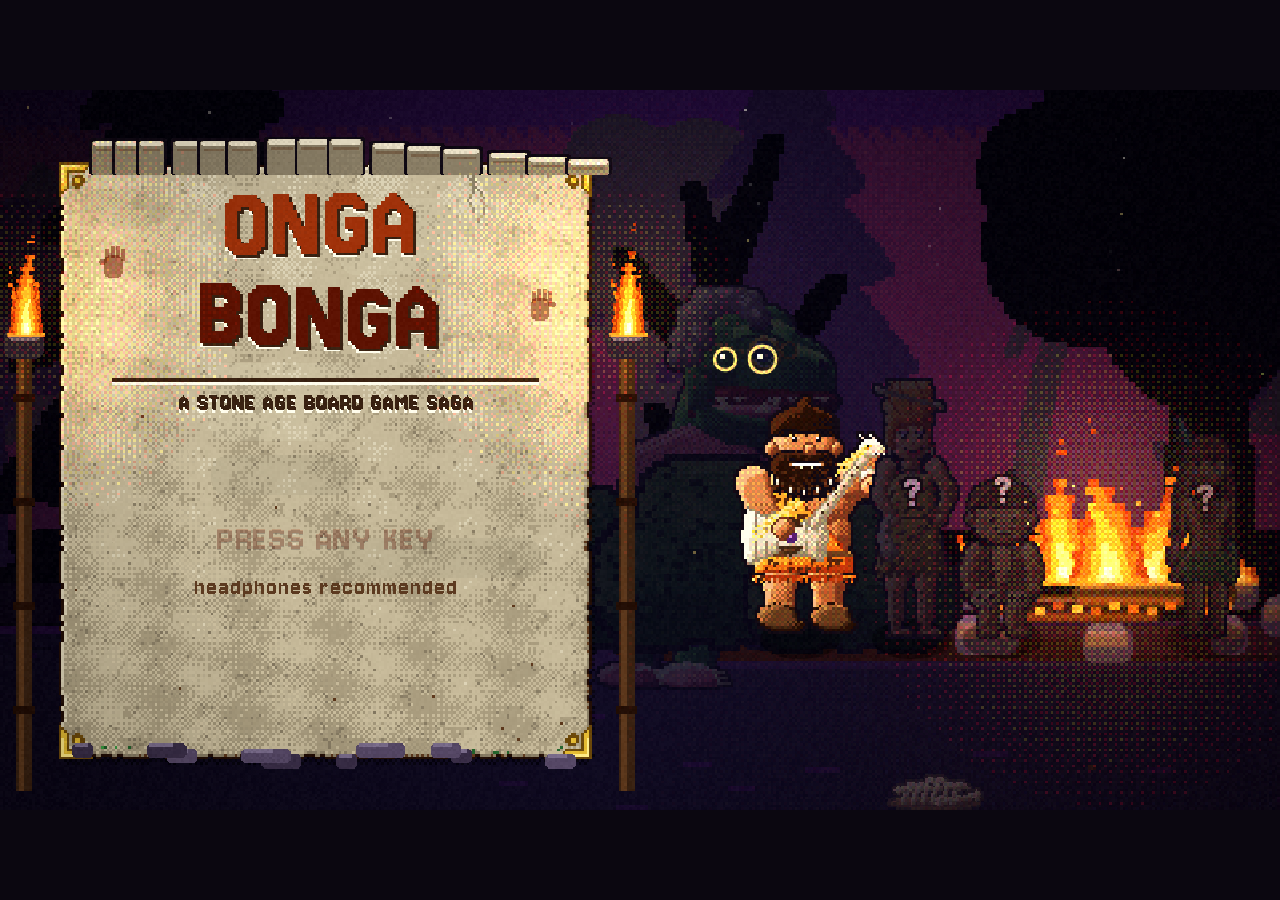
==== index.html @ 6e72ea4b "Ammonite shells replace gems; enchanting and the gem altar are gone; more fights on the board - New " ====
<!DOCTYPE html>
<html lang="en">
<head>
<meta charset="utf-8">
<meta name="viewport" content="width=device-width, initial-scale=1, maximum-scale=1, user-scalable=no, viewport-fit=cover">
<title>Onga Bonga - Stone Age Rock Saga</title>
<style>
html,body{margin:0;padding:0;height:100%;background:#0b0710;overflow:hidden;overscroll-behavior:none;font-family:monospace;touch-action:none;user-select:none;-webkit-user-select:none;-webkit-tap-highlight-color:transparent}
#wrap{position:fixed;inset:0;display:flex;align-items:center;justify-content:center}
canvas#game{image-rendering:pixelated;image-rendering:crisp-edges;width:min(100vw,calc(100vh * 16 / 9));height:min(100vh,calc(100vw * 9 / 16));background:#120c16;outline:none}
</style>
</head>
<body>
<div id="wrap"><canvas id="game" width="960" height="540"></canvas></div>
<script src="js2/core.js"></script>
<script src="js2/font_hi.js"></script>
<script src="js2/font.js"></script>
<script src="js2/gfx.js"></script>
<script src="js2/bubble.js"></script>
<script src="js2/pixui.js"></script>
<script src="js2/hud.js"></script>
<script src="js2/art_chars.js"></script>
<script src="js2/art_beasts.js"></script>
<script src="js2/art_dinos.js"></script>
<script src="js2/art_valley.js"></script>
<script src="js2/art_home.js"></script>
<script src="js2/art_ui.js"></script>
<script src="js2/art_cave.js"></script>
<script src="js2/art_board.js"></script>
<script src="js2/anim.js"></script>
<script src="js2/world.js"></script>
<script src="js2/cave.js"></script>
<script src="js2/vista.js"></script>
<script src="js2/light.js"></script>
<script src="js2/post.js"></script>
<script src="js2/audio.js"></script>
<script src="js2/songs.js"></script>
<script src="js2/dialogue.js"></script>
<script src="js2/rhythm.js"></script>
<script src="js2/instruments.js"></script>
<script src="js2/shell.js"></script>
<script src="js2/cards.js"></script>
<script src="js2/relics.js"></script>
<script src="js2/heroes.js"></script>
<script src="js2/enemies.js"></script>
<script src="js2/tiles.js"></script>
<script src="js2/dice.js"></script>
<script src="js2/boardgen.js"></script>
<script src="js2/boardui.js"></script>
<script src="js2/stage.js"></script>
<script src="js2/board.js"></script>
<script src="js2/cutscene.js"></script>
<script src="js2/arena.js"></script>
<script src="js2/combat.js"></script>
<script src="js2/events.js"></script>
<script src="js2/scenes.js"></script>
<script src="js2/main.js"></script>
</body>
</html>
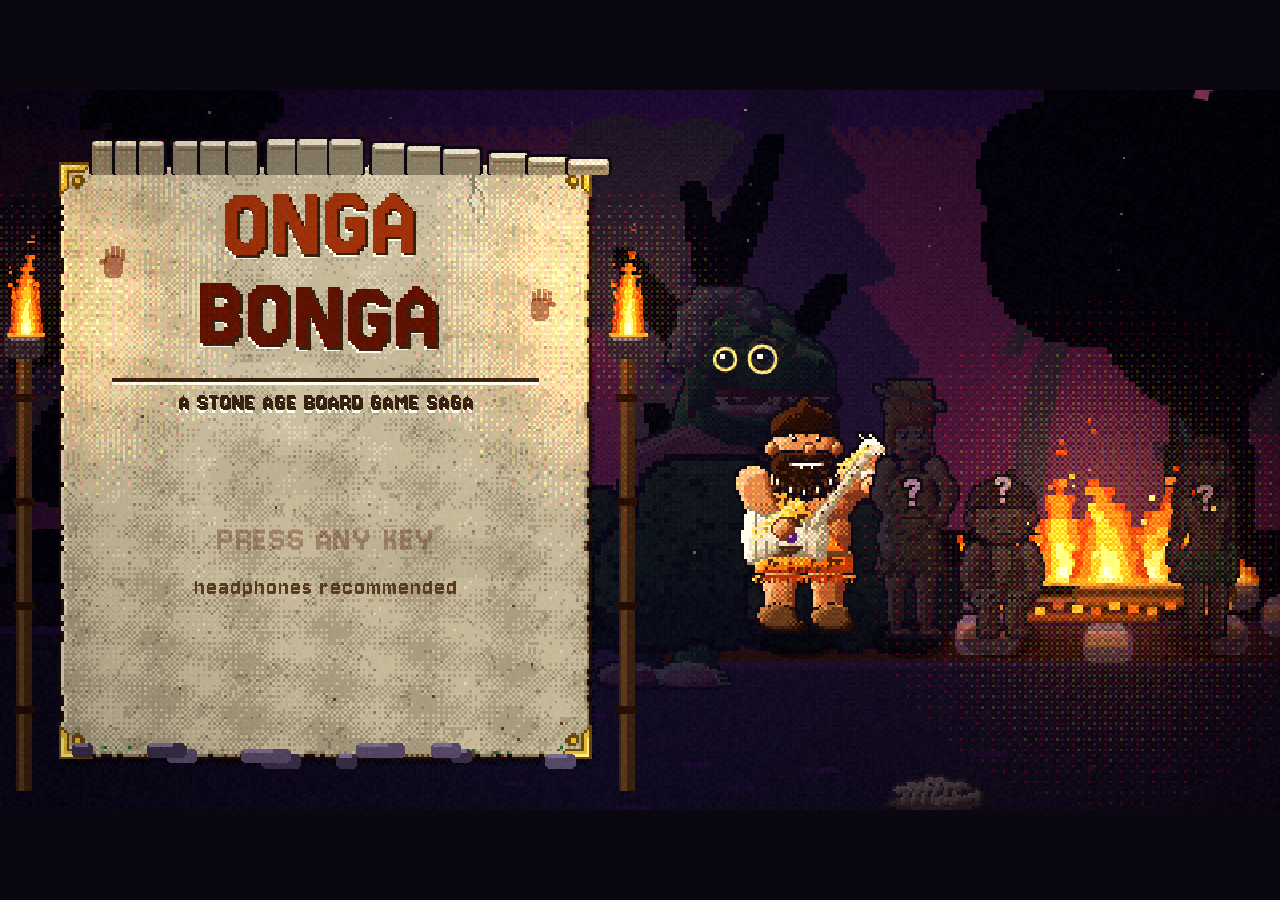
==== commit 9ed5801f: "Dice antics: every hero throws the die their own way and reacts to the roll and the tile Co-Authored" ====
--- a/index.html
+++ b/index.html
@@ -48,6 +48,7 @@
 <script src="js2/boardgen.js"></script>
 <script src="js2/boardui.js"></script>
 <script src="js2/stage.js"></script>
+<script src="js2/antics.js"></script>
 <script src="js2/board.js"></script>
 <script src="js2/cutscene.js"></script>
 <script src="js2/arena.js"></script>
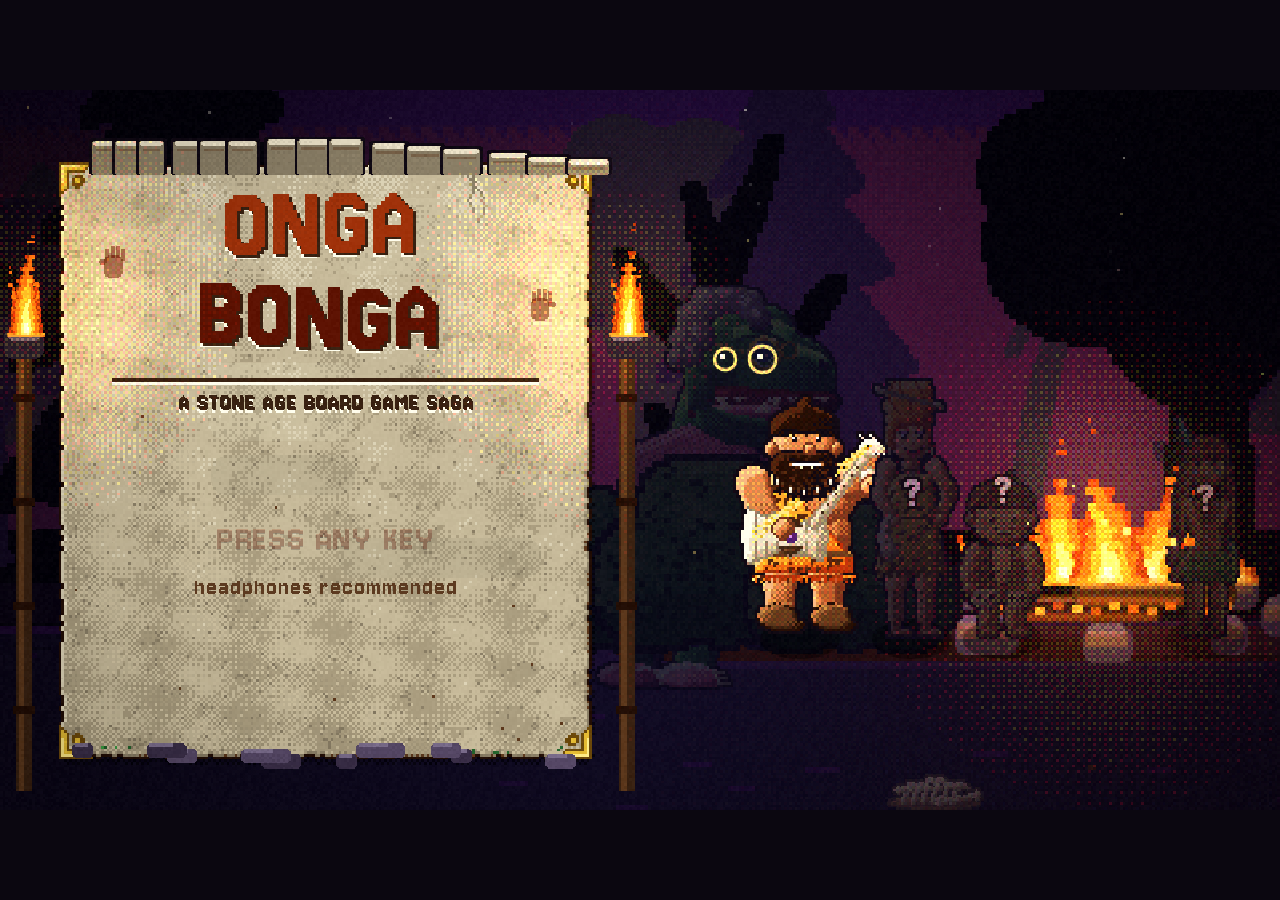
==== commit 20442027: "Skill mini-games and evil events on the road - New minigames.js: swing (hit the sweet spot), tug of " ====
--- a/index.html
+++ b/index.html
@@ -49,6 +49,7 @@
 <script src="js2/boardui.js"></script>
 <script src="js2/stage.js"></script>
 <script src="js2/antics.js"></script>
+<script src="js2/minigames.js"></script>
 <script src="js2/board.js"></script>
 <script src="js2/cutscene.js"></script>
 <script src="js2/arena.js"></script>
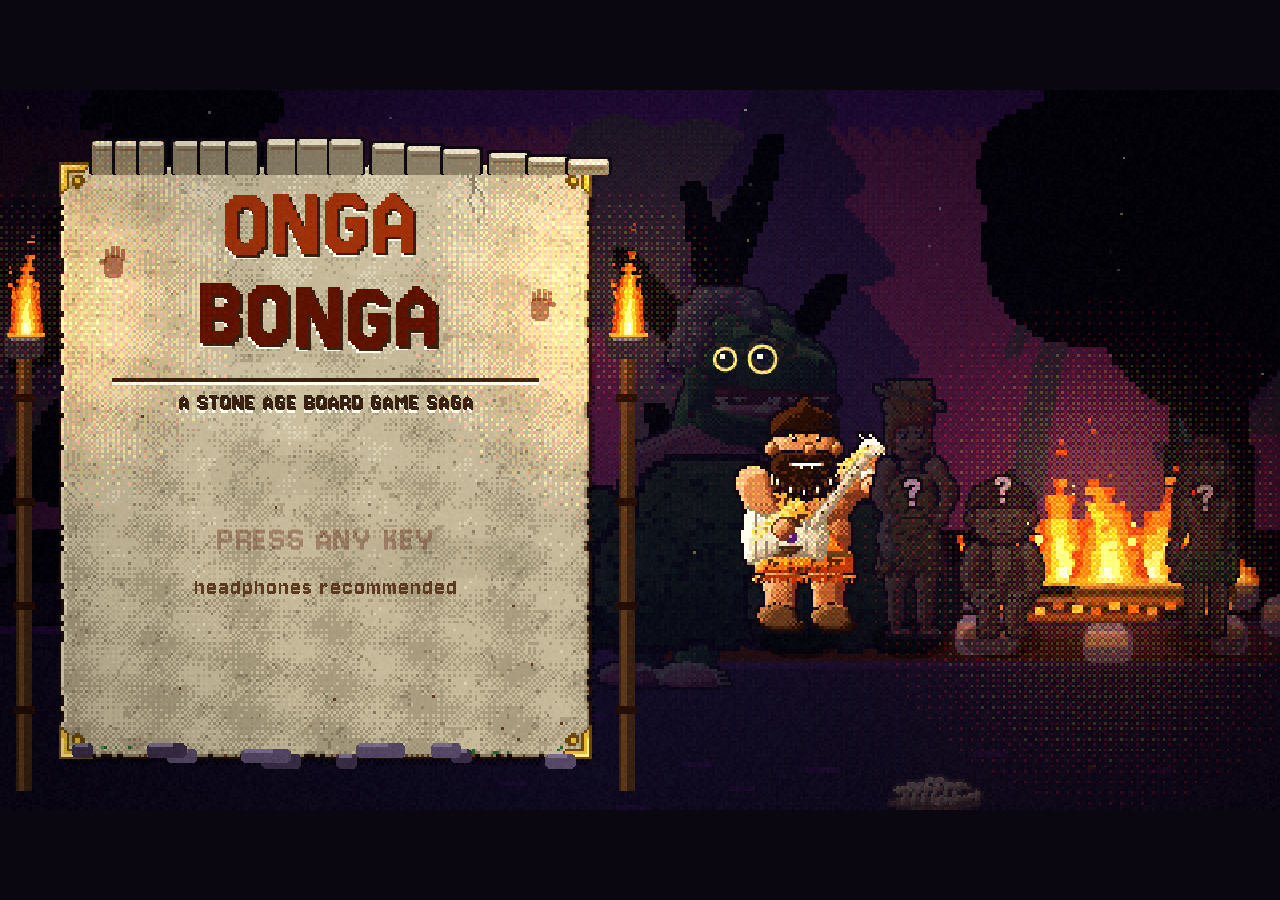
==== commit 9bf6aeb4: "Gore and fatalities; the vector cartoon effects are gone - Removed speed lines, spiked impact stars," ====
--- a/index.html
+++ b/index.html
@@ -52,6 +52,7 @@
 <script src="js2/minigames.js"></script>
 <script src="js2/board.js"></script>
 <script src="js2/cutscene.js"></script>
+<script src="js2/gore.js"></script>
 <script src="js2/arena.js"></script>
 <script src="js2/combat.js"></script>
 <script src="js2/events.js"></script>
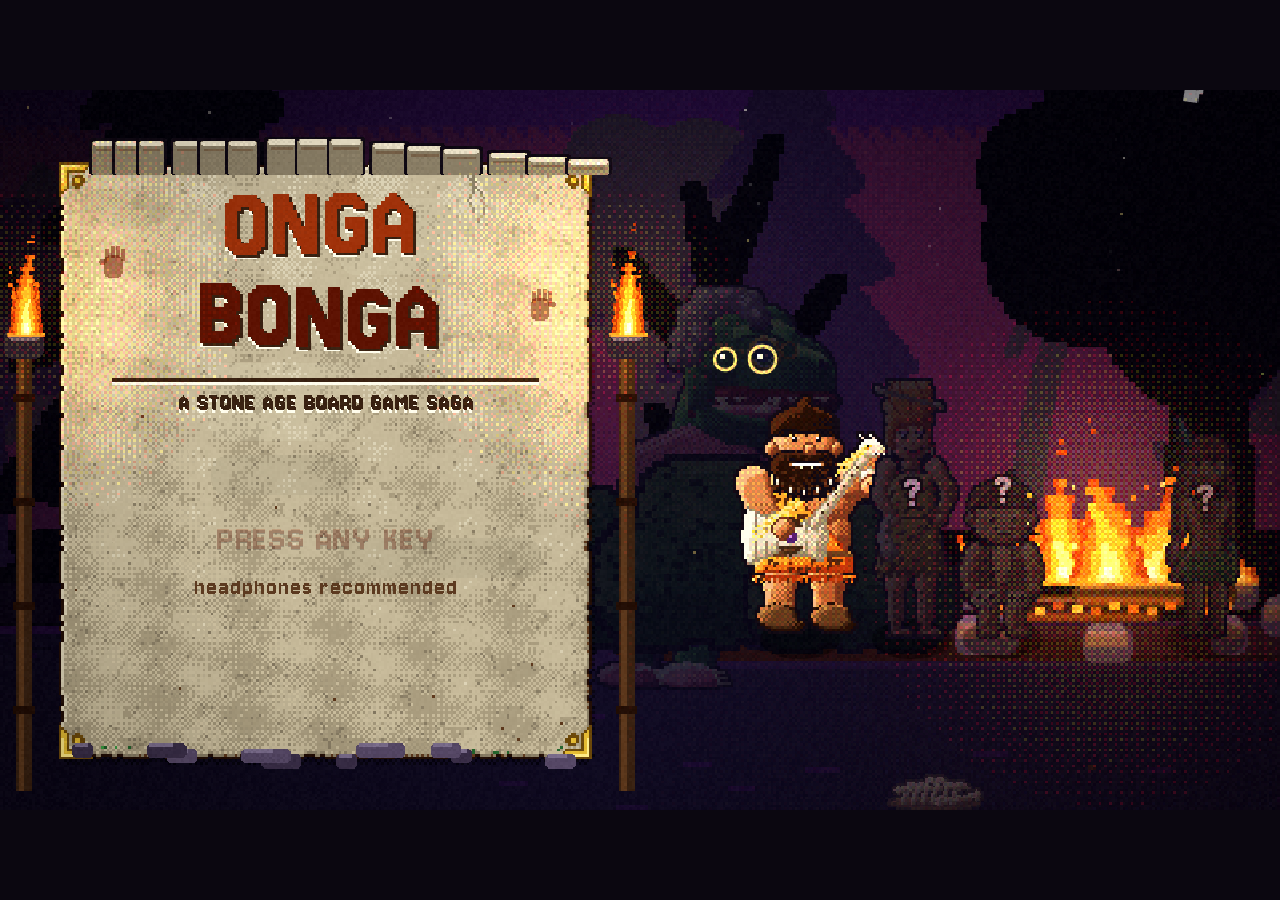
==== commit 3a6de51e: "Full-art cards, a reward that deals itself, and the bodies are still there - New cardart.js: every c" ====
--- a/index.html
+++ b/index.html
@@ -40,6 +40,7 @@
 <script src="js2/instruments.js"></script>
 <script src="js2/shell.js"></script>
 <script src="js2/cards.js"></script>
+<script src="js2/cardart.js"></script>
 <script src="js2/relics.js"></script>
 <script src="js2/heroes.js"></script>
 <script src="js2/enemies.js"></script>
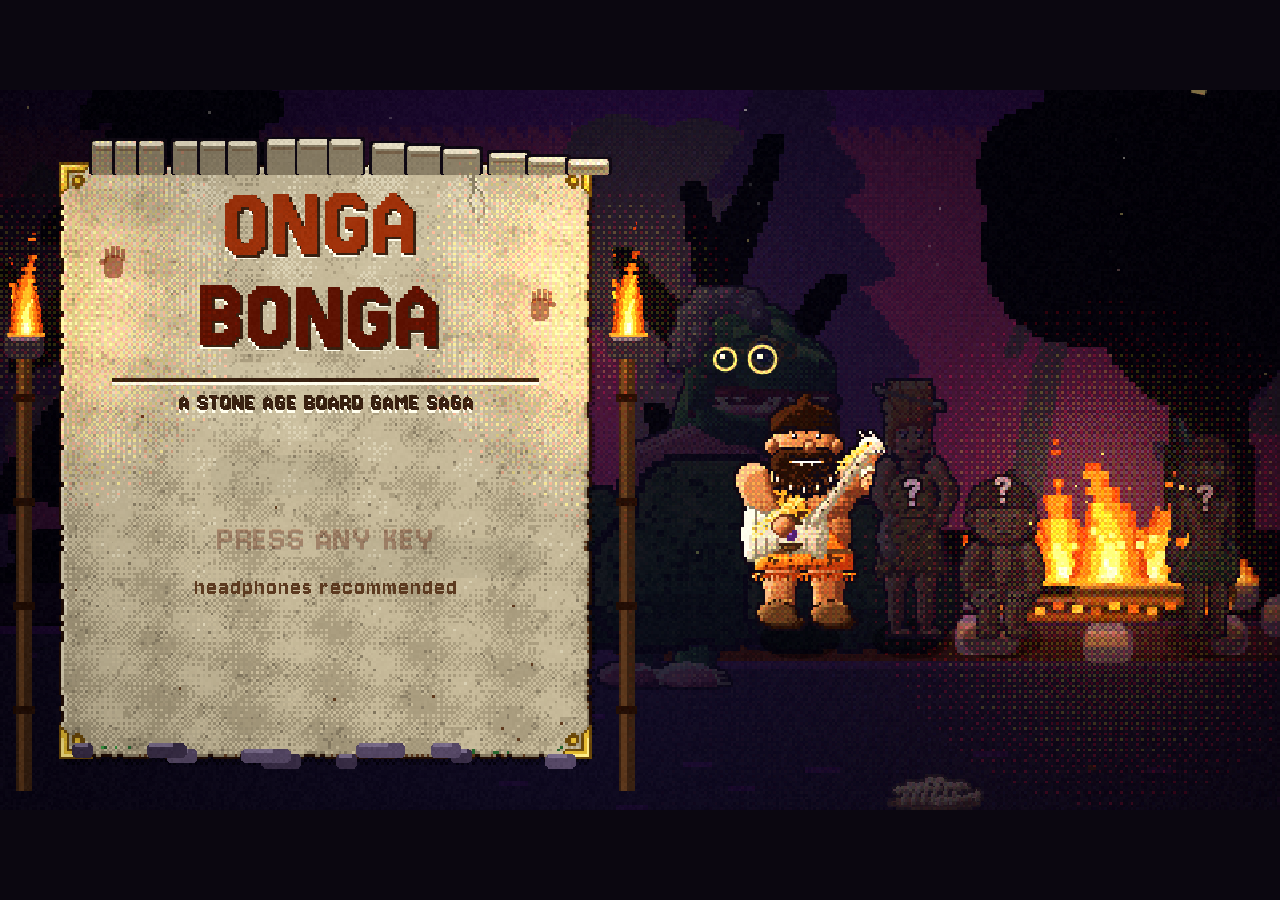
==== commit f1a71dfb: "The land is alive: more rivers, herds that graze and scatter, pteros overhead, fish, and wanderers b" ====
--- a/index.html
+++ b/index.html
@@ -49,6 +49,7 @@
 <script src="js2/boardgen.js"></script>
 <script src="js2/boardui.js"></script>
 <script src="js2/stage.js"></script>
+<script src="js2/wildlife.js"></script>
 <script src="js2/antics.js"></script>
 <script src="js2/minigames.js"></script>
 <script src="js2/board.js"></script>
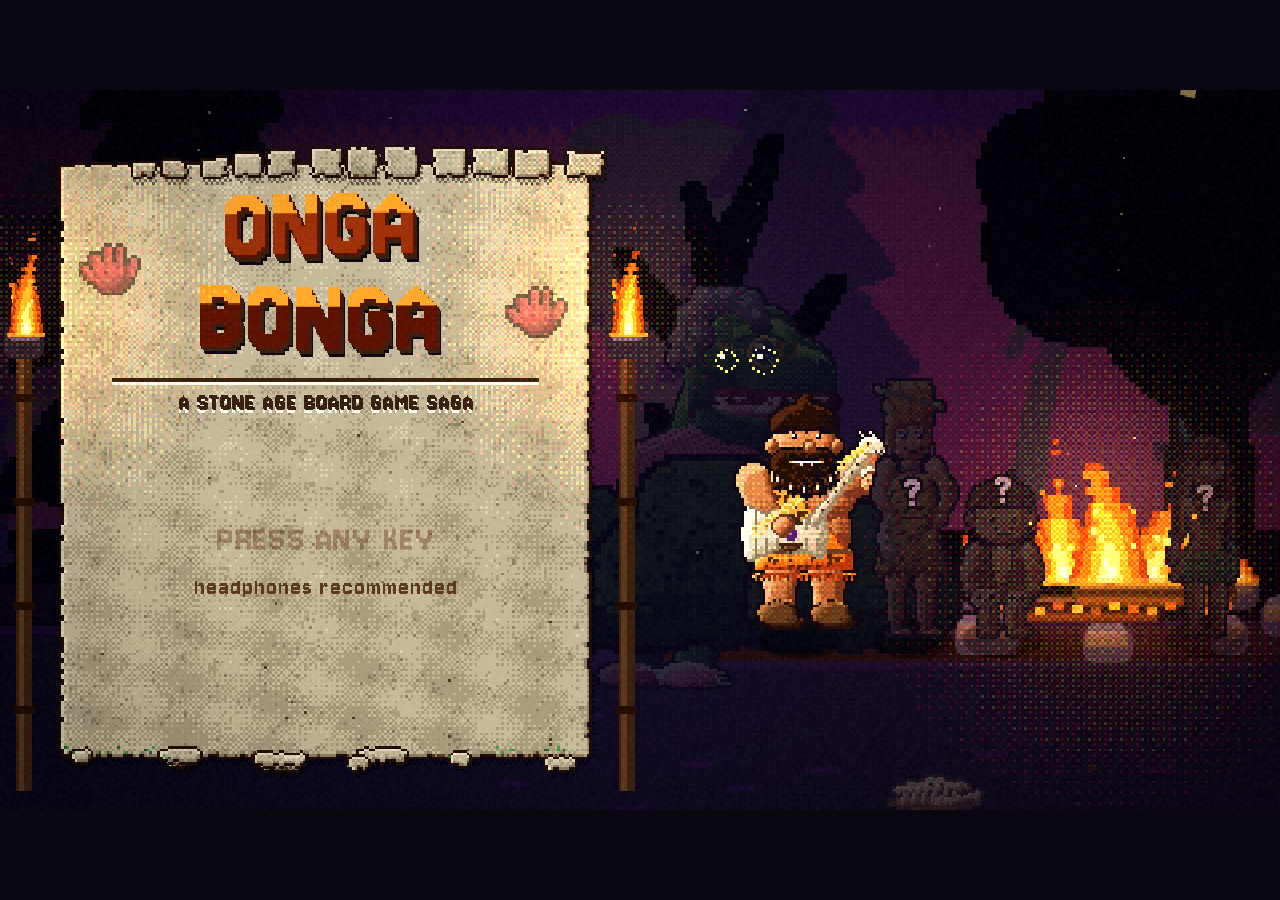
==== commit 416a03f3: "A title screen worth staying on, a Bestiary and a Trophy wall, and characters that breathe - Title: " ====
--- a/index.html
+++ b/index.html
@@ -44,6 +44,7 @@
 <script src="js2/relics.js"></script>
 <script src="js2/heroes.js"></script>
 <script src="js2/enemies.js"></script>
+<script src="js2/profile.js"></script>
 <script src="js2/tiles.js"></script>
 <script src="js2/dice.js"></script>
 <script src="js2/boardgen.js"></script>
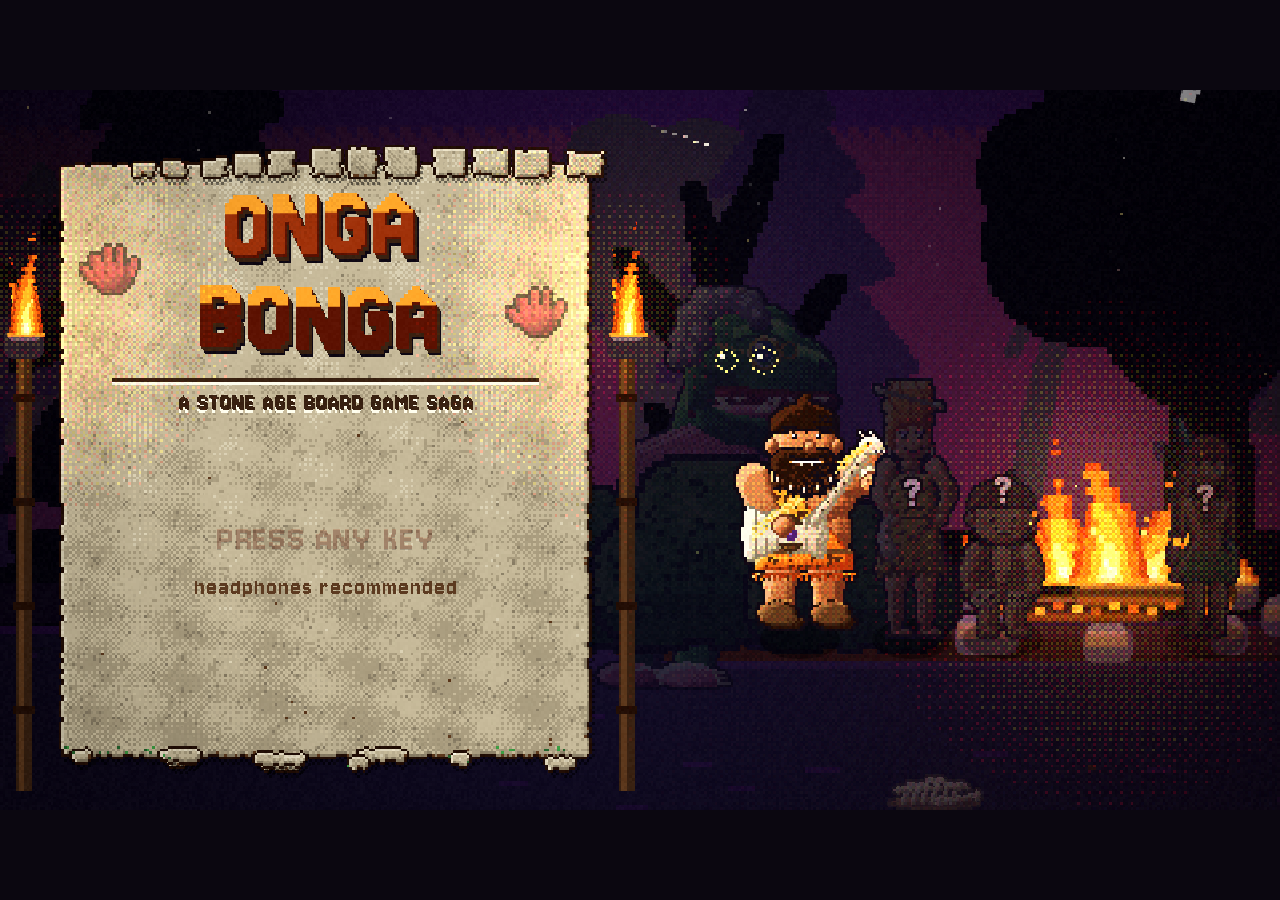
==== commit d45ab739: "A living map: foliage, river banks, critters, floating icons - New boarddress.js: ferns, grass tufts" ====
--- a/index.html
+++ b/index.html
@@ -51,6 +51,7 @@
 <script src="js2/boardui.js"></script>
 <script src="js2/stage.js"></script>
 <script src="js2/wildlife.js"></script>
+<script src="js2/boarddress.js"></script>
 <script src="js2/antics.js"></script>
 <script src="js2/minigames.js"></script>
 <script src="js2/board.js"></script>
